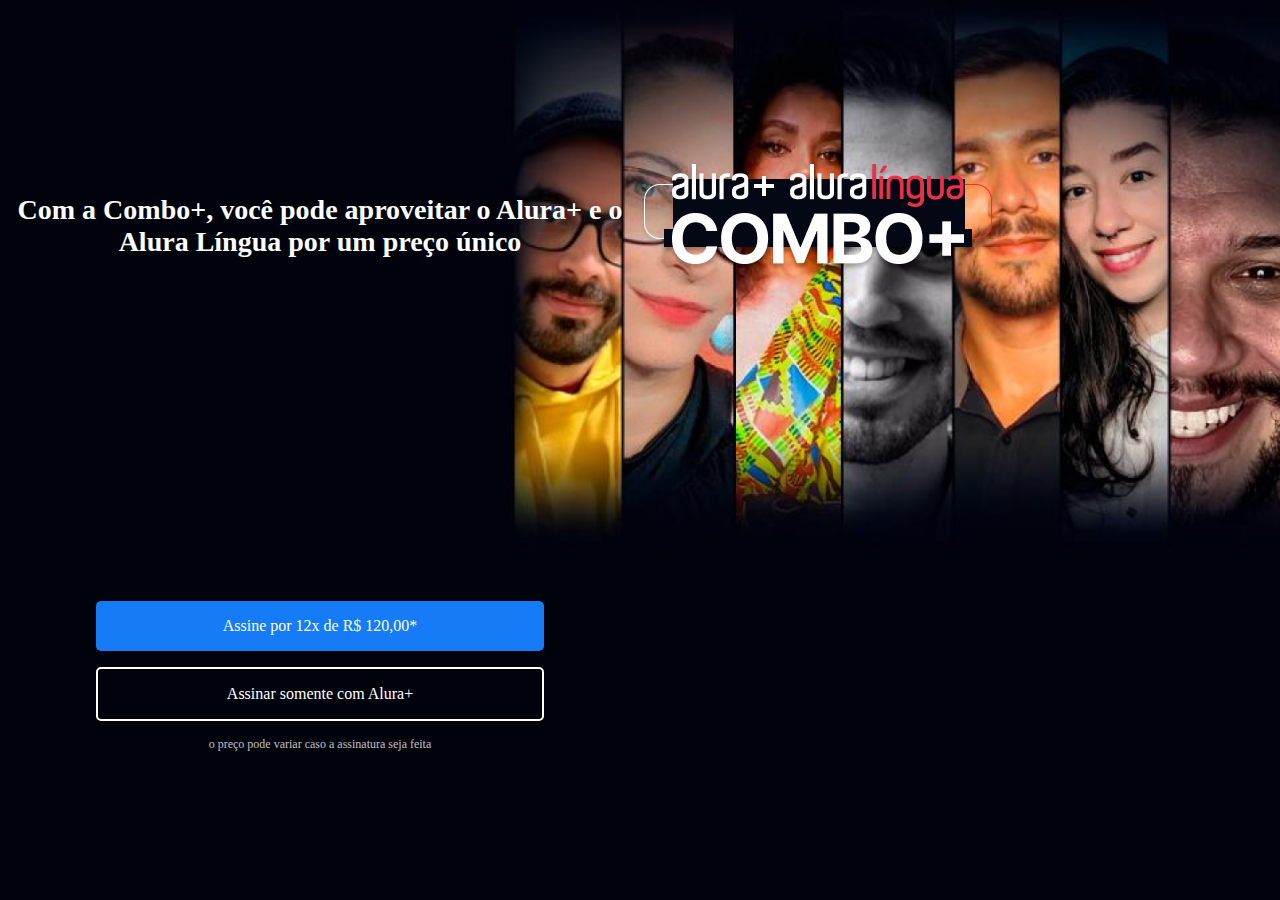
==== Informática/aluraplusmaesta-main/dev/alura-plus/index.html @ 05f34fb0 "Add files via upload" ====
<!DOCTYPE html>
<html>

    <head>
        <title> Alura Plus </title>
        <meta charset="UTF-8">
        <meta name="viewpoint" content="width=device-width, initial-scale=1">
        <link rel="stylesheet" href="styles.css">
        <link rel="preconnect" href="https://fonts.googleapis.com">
        <link rel="preconnect" href="https://fonts.gstatic.com" crossorigin>
        <link href="https://fonts.googleapis.com/css2?family=Inter:wght@700&display=swap" rel="stylesheet">
    </head>

        <body>
            <section class="container principal">
            <h1 class="container__titulo">Com a Combo+, você pode aproveitar o Alura+ e o Alura Língua por um preço único</h1>
            <img src="img/Combo.png" alt="O combo+ é a junção do alura+ e o alura lingua" class="container__imagem">
            
        <div class="container__caixa">
            <a href="www.alura.com.br" class="container__botao">Assine por 12x de R$ 120,00*</a>
            <a href="www.alura.com.br" class="container__botao botao_secundario"> Assinar somente com Alura+</a>
            <p class="container__aviso"> o preço pode variar caso a assinatura seja feita</p>
            
        </div>
        </section>
        </body>
    
</html>
---- Informática/aluraplusmaesta-main/dev/alura-plus/styles.css ----
:root {
    --branco-principal: #FFFFFF;
    --cinza-secundario: #C0C0C0;
    --botao-azul: #167BF7;
    --cor-de-fundo: #00030C;
    --font-principal: 'inter';
}

body {
    background-color: var(--cor-de-fundo);
    color: var(--branco-principal);
    font-family: var(--fonte-principal);
    font-size: 16px;
    font-weight: 400;
}
* {
    margin: 0;
    padding: 0;   
}

.principal {
    background-image: url("img/Background.png");
    background-repeat: no-repeat;
    background-size: contain;
    align-items: center;
    text-align: center;
}

.container { 
    height: 100vh;
    display: grid;
    grid-template-columns: 50% 50%;
}

.container__botao {
    background-color: var(--botao-azul);
    border-radius: 5px;
    padding: 1em;
    color: var(--branco-principal);
    display: block;
    text-decoration: none;
    margin-bottom: 1em;
}

.botao_secundario {
    background-color: transparent;
    border: 2px solid var(--branco-principal);
}

.container__aviso {
    font-size: 12px;
    color: var(--cinza-secundario);

}

.container__titulo {
    font-size: 28px;
    font-weight: 700;
}

    .container__imagem {
        margin: 1em 0 2em 0;
    }

.container__caixa {
    margin: 0 6em;
}
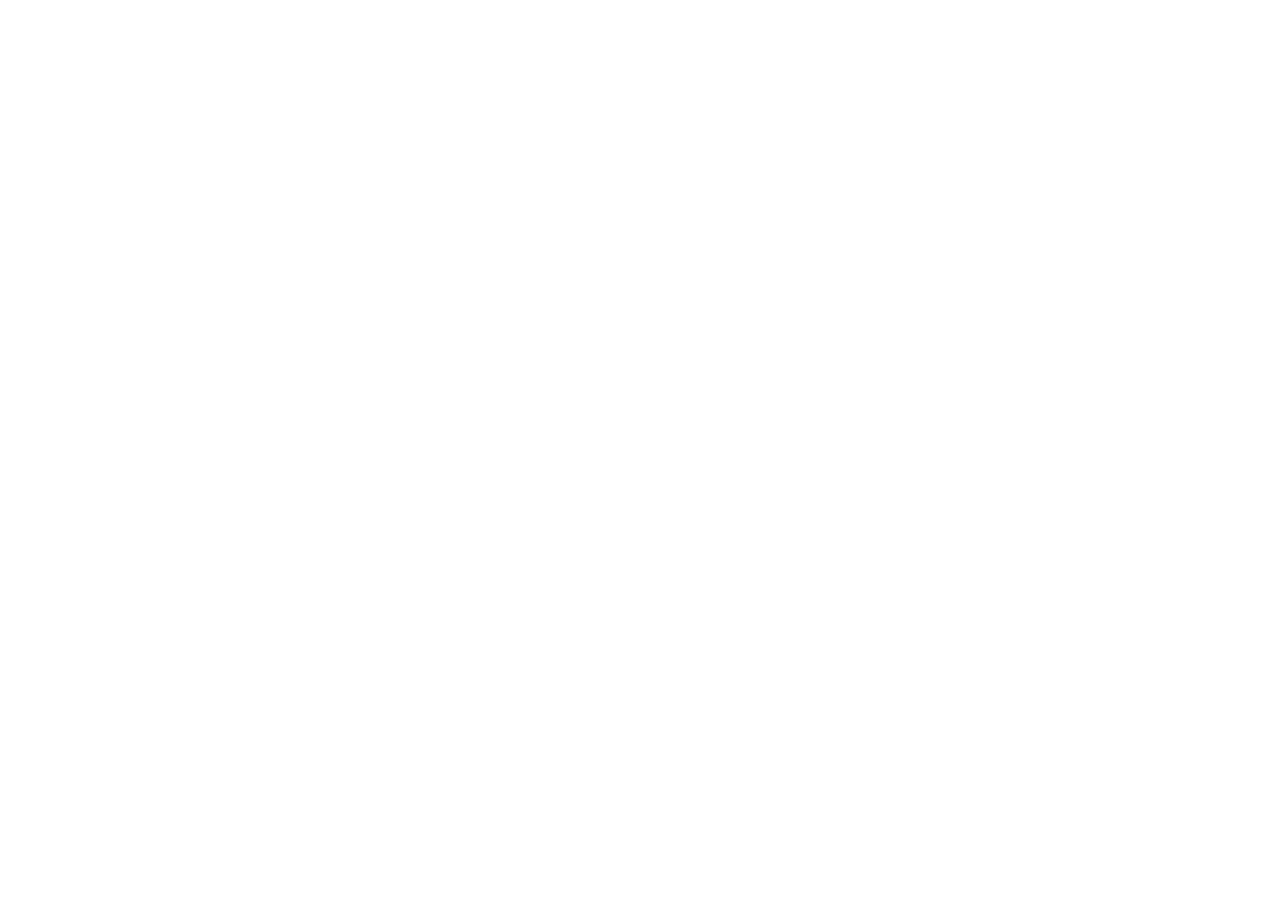
==== commit 84f883f3: "Add files via upload" ====
--- a/Informática/aluraplusmaesta-main/dev/alura-plus/index.html
+++ b/Informática/aluraplusmaesta-main/dev/alura-plus/index.html
@@ -4,25 +4,12 @@
     <head>
         <title> Alura Plus </title>
         <meta charset="UTF-8">
-        <meta name="viewpoint" content="width=device-width, initial-scale=1">
-        <link rel="stylesheet" href="styles.css">
-        <link rel="preconnect" href="https://fonts.googleapis.com">
-        <link rel="preconnect" href="https://fonts.gstatic.com" crossorigin>
-        <link href="https://fonts.googleapis.com/css2?family=Inter:wght@700&display=swap" rel="stylesheet">
+        <meta name="viewpoint" content="width=device-width, initial-scale=1"
+        <link rel="stylesheet" href="styles.css"
     </head>
 
         <body>
-            <section class="container principal">
-            <h1 class="container__titulo">Com a Combo+, você pode aproveitar o Alura+ e o Alura Língua por um preço único</h1>
-            <img src="img/Combo.png" alt="O combo+ é a junção do alura+ e o alura lingua" class="container__imagem">
             
-        <div class="container__caixa">
-            <a href="www.alura.com.br" class="container__botao">Assine por 12x de R$ 120,00*</a>
-            <a href="www.alura.com.br" class="container__botao botao_secundario"> Assinar somente com Alura+</a>
-            <p class="container__aviso"> o preço pode variar caso a assinatura seja feita</p>
-            
-        </div>
-        </section>
         </body>
     
 </html>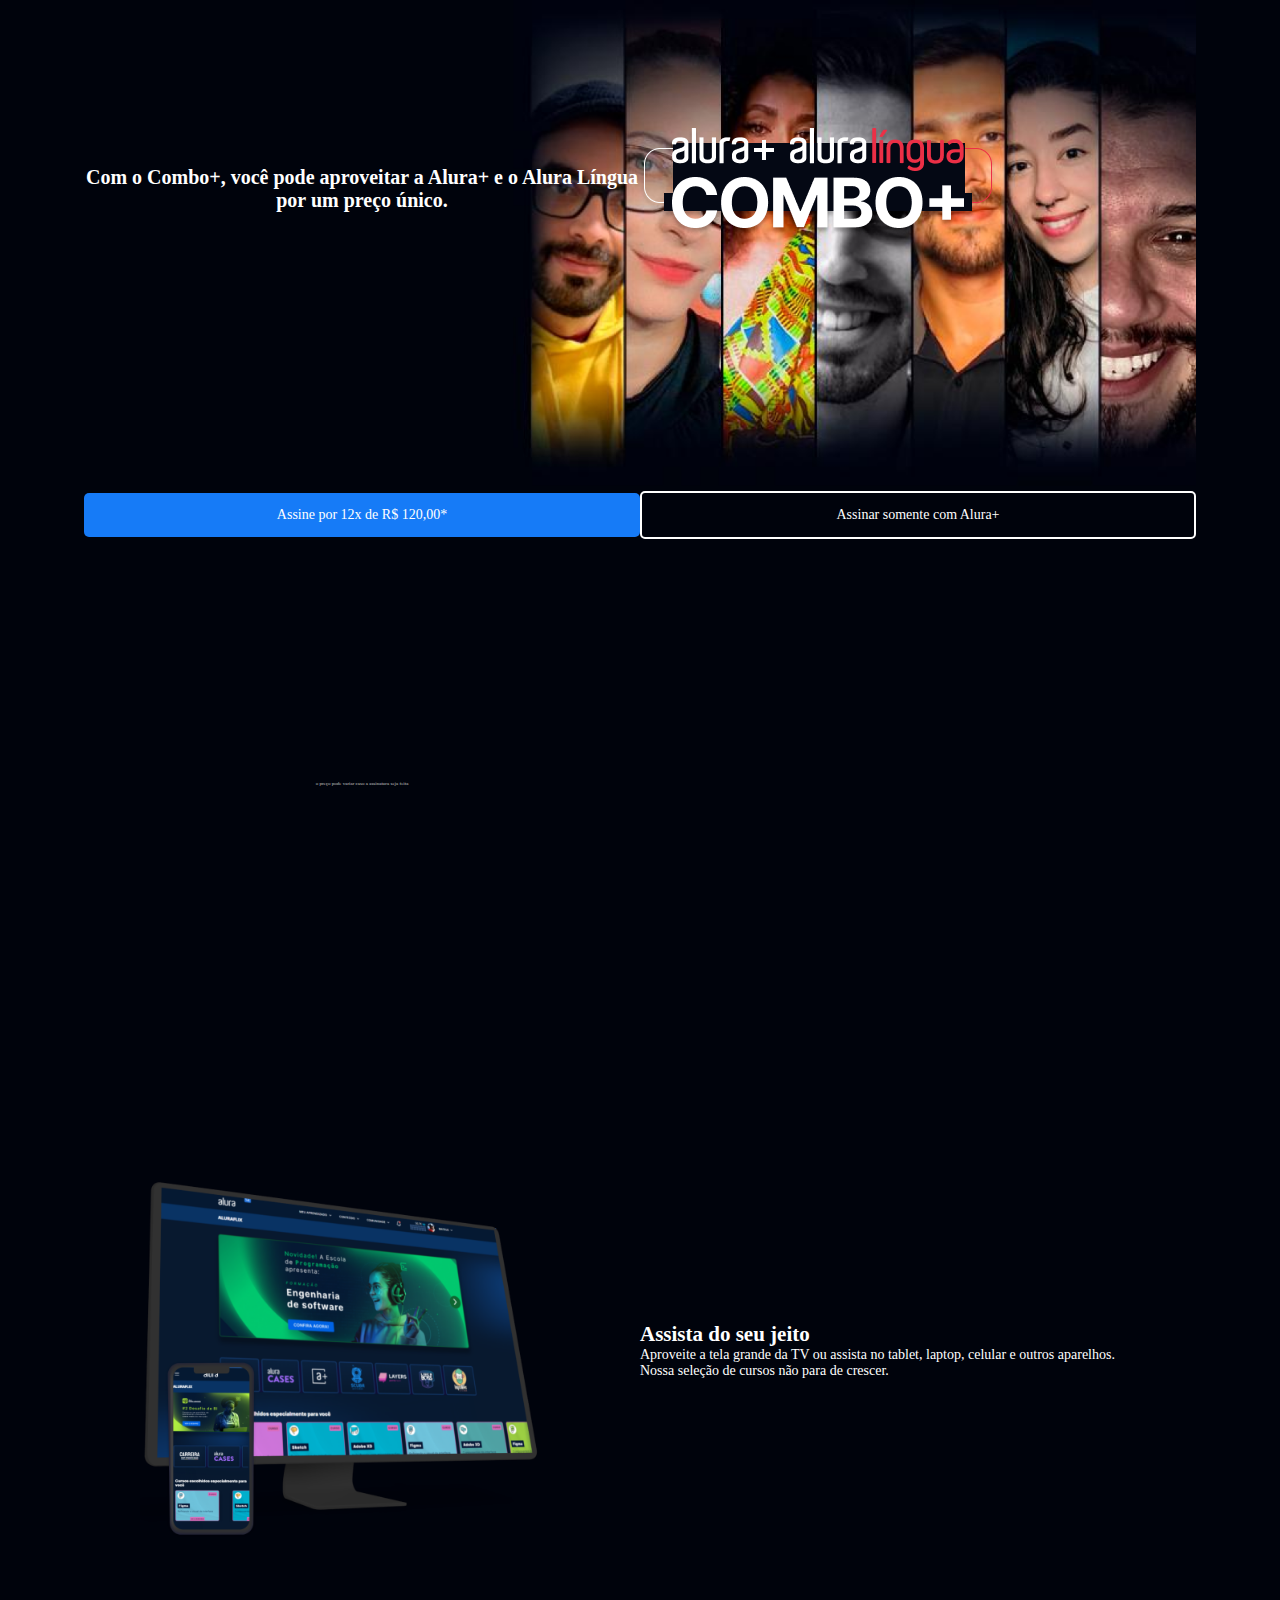
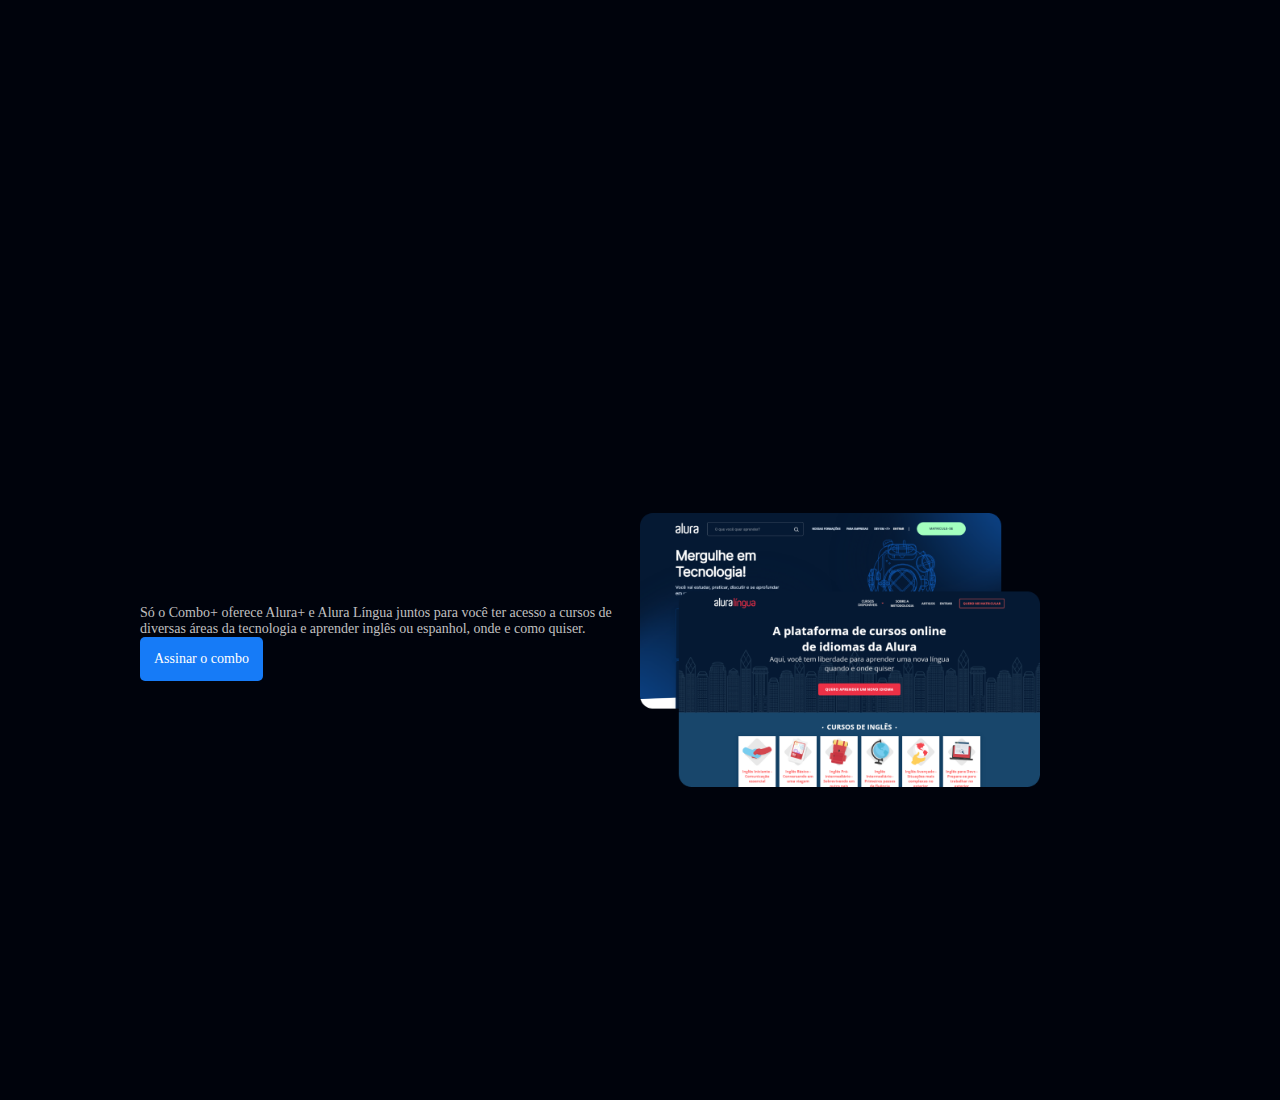
==== commit c132a1dc: "Add files via upload" ====
--- a/Informática/aluraplusmaesta-main/dev/alura-plus/index.html
+++ b/Informática/aluraplusmaesta-main/dev/alura-plus/index.html
@@ -4,12 +4,35 @@
     <head>
         <title> Alura Plus </title>
         <meta charset="UTF-8">
-        <meta name="viewpoint" content="width=device-width, initial-scale=1"
-        <link rel="stylesheet" href="styles.css"
+        <meta name="viewpoint" content="width=device-width, initial-scale=1">
+        <link rel="stylesheet" href="styles.css">
     </head>
 
         <body>
+            <div class="container__caixa">
+            <section class="container principal">
+            <h1 class="container__titulo">Com o Combo+, você pode aproveitar a Alura+ e o Alura Língua por um preço único.</h1>
+            <img src="img/Combo.png" alt="O combo+ é a junção do alura+ e o alura lingua" class="container__imagem">
+            <a href="www.alura.com.br" class="container__botao">Assine por 12x de R$ 120,00*</a>
+            <a href="www.alura.com.br" class="container__botao botao_secundario"> Assinar somente com Alura+</a>
+            <p class="container__aviso"> o preço pode variar caso a assinatura seja feita</p>
+        </div>
+        </section>
+        <section class="container secundario"> 
+            <img src="img/Plataformas.png" alt="um monitor e um celular com o alura plus aberto" class="secundario__imagem">
+            <div class="container__descrição">
+                <h2 class="descrição__titulo">Assista do seu jeito</h2>
+                <p class="descrição__texto">Aproveite a tela grande da TV ou assista no tablet, laptop, celular e outros aparelhos. Nossa seleção de cursos não para de crescer.</p>
+            </div>
+        </section>
+        <section class="container secundario">
+            <div class="container__descricao">
+                <p class="descricao__texto">Só o Combo+ oferece Alura+ e Alura Língua juntos para você ter acesso a cursos de diversas áreas da tecnologia e aprender inglês ou espanhol, onde e como quiser.</p>
+                <a href="www.alura.com.br" class="container__botao secundario__botao">Assinar o combo</a>
+            </div>
+            <img src="img/Telas.png" alt="Tela da alura plus e do alura lingua" class="secundario__imagem">
             
+        </section>
         </body>
     
 </html>--- a/Informática/aluraplusmaesta-main/dev/alura-plus/styles.css
+++ b/Informática/aluraplusmaesta-main/dev/alura-plus/styles.css
@@ -0,0 +1,87 @@
+:root {
+    --branco-principal: #FFFFFF;
+    --cinza-secundario: #C0C0C0;
+    --botao-azul: #167BF7;
+    --cor-de-fundo: #00030C;
+    --fonte-principal: 'inter';
+}
+
+body {
+    background-color: var(--cor-de-fundo);
+    color: var(--branco-principal);
+    font-family: var(--fonte-principal);
+    font-size: 14px;
+    font-weight: 400;
+}
+* {
+    margin: 0;
+    padding: 0;   
+}
+
+.principal {
+    background-image: url("img/Background.png");
+    background-repeat: no-repeat;
+    background-size: contain;
+    align-items: center;
+    text-align: center;
+
+}
+
+.container { 
+    height: 100vh;
+    display: grid;
+    grid-template-columns:50% 50%;
+}
+
+.container__botao {
+    background-color: var(--botao-azul);
+    border-radius: 5px;
+    padding: 1em;
+    color: var(--branco-principal);
+    display: block;
+    text-decoration: none;
+    margin-bottom: 1em;
+}
+
+.botao_secundario {
+    background-color: transparent;
+    border: 2px solid var(--branco-principal);
+}
+.container__aviso {
+    font-size: 5px;
+    color: var(--cinza-secundario);
+}
+.container__imagem {
+    margin: 1em 0 2em 0;
+}
+.container__titulo {
+    font-size: 20px;
+    font-weight: 700;
+}
+.container__caixa {
+    margin: 0 6em;
+}
+
+.secundario__imagem {
+    width: 80%;
+}
+
+.secundario {
+    align-items: center;
+    margin: 0 10em;
+}
+
+.descricao__titulo {
+    font-weight: 700;
+    font-size: 48px;
+    color: var(--branco-principal);
+    margin-bottom: 0.1em;
+}
+
+.descricao__texto {
+    color: var(--cinza-secundario);
+}
+
+.secundario__botao {
+    display: inline-block;
+}